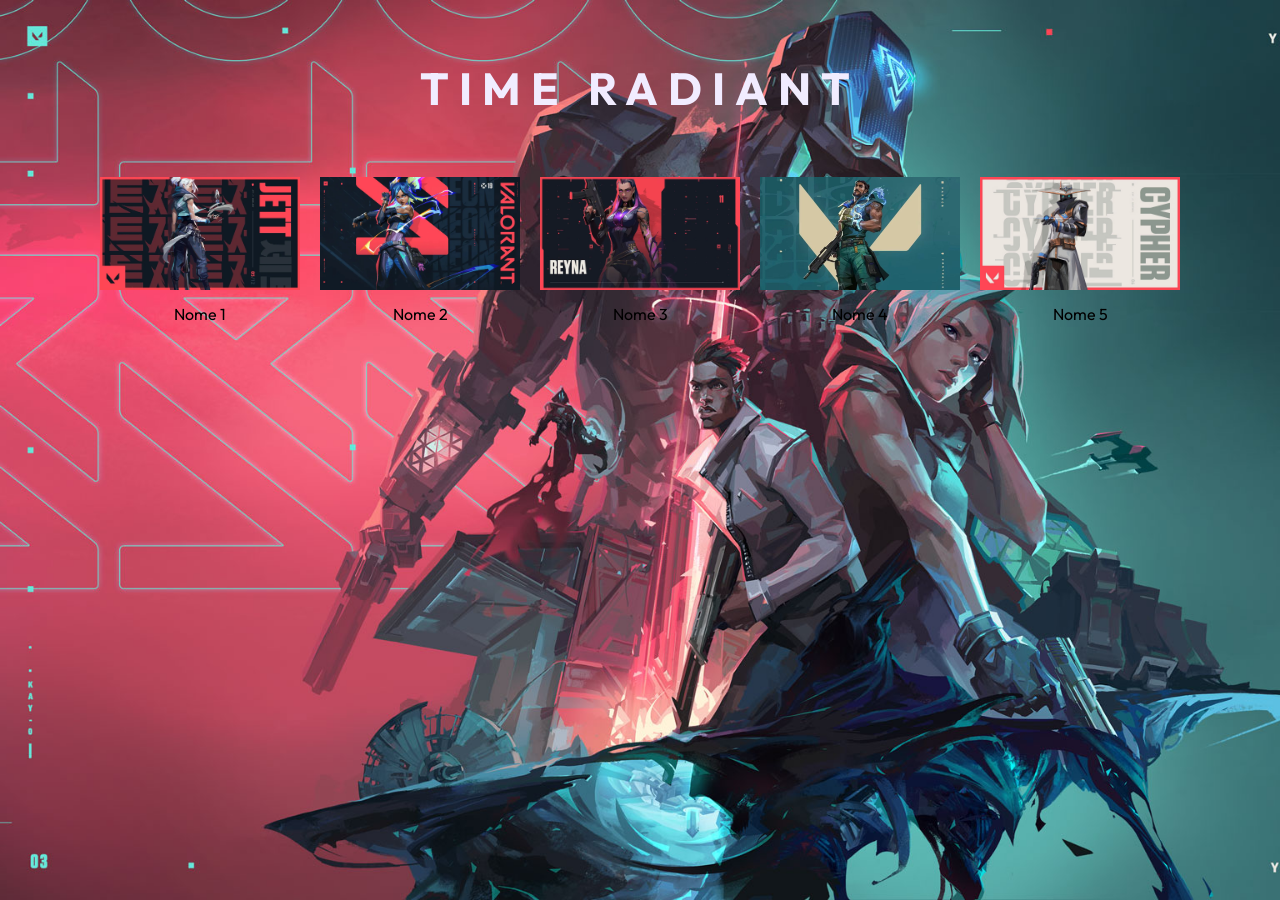
==== Random de Valorant/index.html @ 78ec2e80 "Add files via upload" ====
<!DOCTYPE html>
<html lang="pt-BR">
<head>
    <meta charset="UTF-8">
    <meta name="viewport" content="width=device-width, initial-scale=1.0">
    <title>Gerador de time</title>
    <link rel="preconnect" href="https://fonts.googleapis.com" />
    <link rel="preconnect" href="https://fonts.gstatic.com" crossorigin />
    <link
      href="https://fonts.googleapis.com/css2?family=Outfit:wght@100..900&display=swap"
      rel="stylesheet"
    />
    
  <link rel="stylesheet" href="./css/reset.css">
  <link rel="stylesheet" href="./css/style.css">

</head>
<body>
  <header class="cabecalho">
    <h1>Time Radiant</h1>
  </header>

  <div class="container">
    <div class="item">
        <img src="./imagens/jett.webp" alt="Imagem 1">
        <p>Nome 1</p>
    </div>

    <div class="item">
        <img src="./imagens/Neon.webp" alt="Imagem 2">
        <p>Nome 2</p>
    </div>

    <div class="item">
        <img src="./imagens/reyna.webp" alt="Imagem 3">
        <p>Nome 3</p>
    </div>

    <div class="item">
        <img src="./imagens/harbor-agente-controlador-valorant-800x450.jpg">
        <p>Nome 4</p>
    </div>

    <div class="item">
        <img src="./imagens/82e33-16984998822354-1920.avif" alt="Imagem 5">
        <p>Nome 5</p>
    </div>
</div>

</body>
</html>
---- Random de Valorant/css/style.css ----
body {
    font-family: "Outfit", sans-serif;
    background-image: url(../imagens/Ato-3-VALORANT.jpg);
    background-repeat: no-repeat;
    background-size: cover;
    min-height: 100vh;
  }

  .cabecalho {
    text-align: center;
    padding: 60px 0;
  }

  .cabecalho h1 {
    color: #f1ecff;
    font-size: 45px;
    letter-spacing: 10px;
    text-transform: uppercase;
  }

  .container {
    display: flex;
    flex-wrap: wrap;
    justify-content: center;
    align-items: center;
    gap: 20px;
}

.item {
    width: 200px;
    text-align: center;
}

.item img {
    width: 100%;
    height: auto;
    margin-bottom: 10px;
}
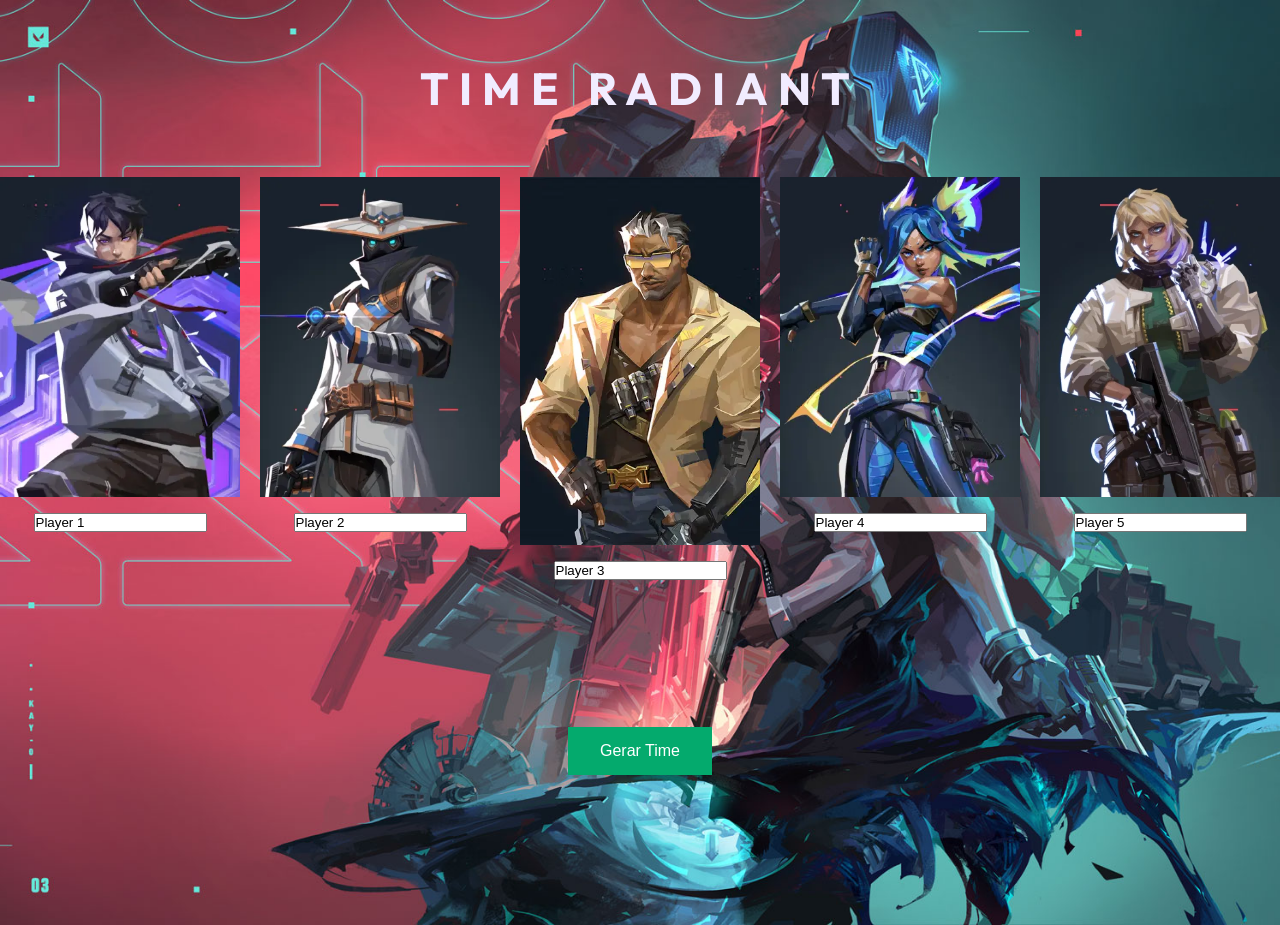
==== commit 709a7e2c: "Add files via upload" ====
--- a/Random de Valorant/index.html
+++ b/Random de Valorant/index.html
@@ -20,32 +20,37 @@
     <h1>Time Radiant</h1>
   </header>
 
-  <div class="container">
+  <div class="container" id="galeria">
     <div class="item">
-        <img src="./imagens/jett.webp" alt="Imagem 1">
-        <p>Nome 1</p>
+      <img class="imagem-galeria" src="" alt="Imagem 1">
+        <p><input type="text" id="fname" name="fname" value="Player 1"><br><br></p>
     </div>
 
     <div class="item">
-        <img src="./imagens/Neon.webp" alt="Imagem 2">
-        <p>Nome 2</p>
+        <img class="imagem-galeria" src="" alt="Imagem 2">
+        <p><input type="text" id="fname" name="fname" value="Player 2"><br><br></p>
     </div>
 
     <div class="item">
-        <img src="./imagens/reyna.webp" alt="Imagem 3">
-        <p>Nome 3</p>
+        <img class="imagem-galeria" src="" alt="Imagem 3">
+        <p><input type="text" id="fname" name="fname" value="Player 3"><br><br></p>
     </div>
 
     <div class="item">
-        <img src="./imagens/harbor-agente-controlador-valorant-800x450.jpg">
-        <p>Nome 4</p>
+        <img class="imagem-galeria" src="" >
+        <p><input type="text" id="fname" name="fname" value="Player 4"><br><br></p>
     </div>
 
     <div class="item">
-        <img src="./imagens/82e33-16984998822354-1920.avif" alt="Imagem 5">
-        <p>Nome 5</p>
+        <img class="imagem-galeria" src="" alt="Imagem 5">
+        <p><input type="text" id="fname" name="fname" value="Player 5"><br><br></p>
     </div>
 </div>
+<div class="meio">
+  <button class="dota" id="botaoGerar">Gerar Time</button>
+</div>
+
+<script src="./JavaScript/script..js"></script>
 
 </body>
 </html>
--- a/Random de Valorant/css/style.css
+++ b/Random de Valorant/css/style.css
@@ -20,19 +20,44 @@
 
   .container {
     display: flex;
-    flex-wrap: wrap;
+    flex-wrap: nowrap;
     justify-content: center;
     align-items: center;
     gap: 20px;
 }
 
 .item {
-    width: 200px;
+    width: 450px;
     text-align: center;
+    height: 400px;
 }
 
 .item img {
     width: 100%;
     height: auto;
     margin-bottom: 10px;
+}
+
+.imagem-galeria {
+    width: 450px;
+    text-align: center;
+    height: 400px;
+}
+
+
+.meio {
+  display: flex;
+  flex-wrap: nowrap;
+  justify-content: center;
+  align-items: center;
+  gap: 50px;
+  padding: 150px;
+}
+
+.dota{
+    background-color: #04AA6D; /* Green */
+    border: none;
+    color: white;
+    padding: 15px 32px;
+    font-size: 16px;
 }
